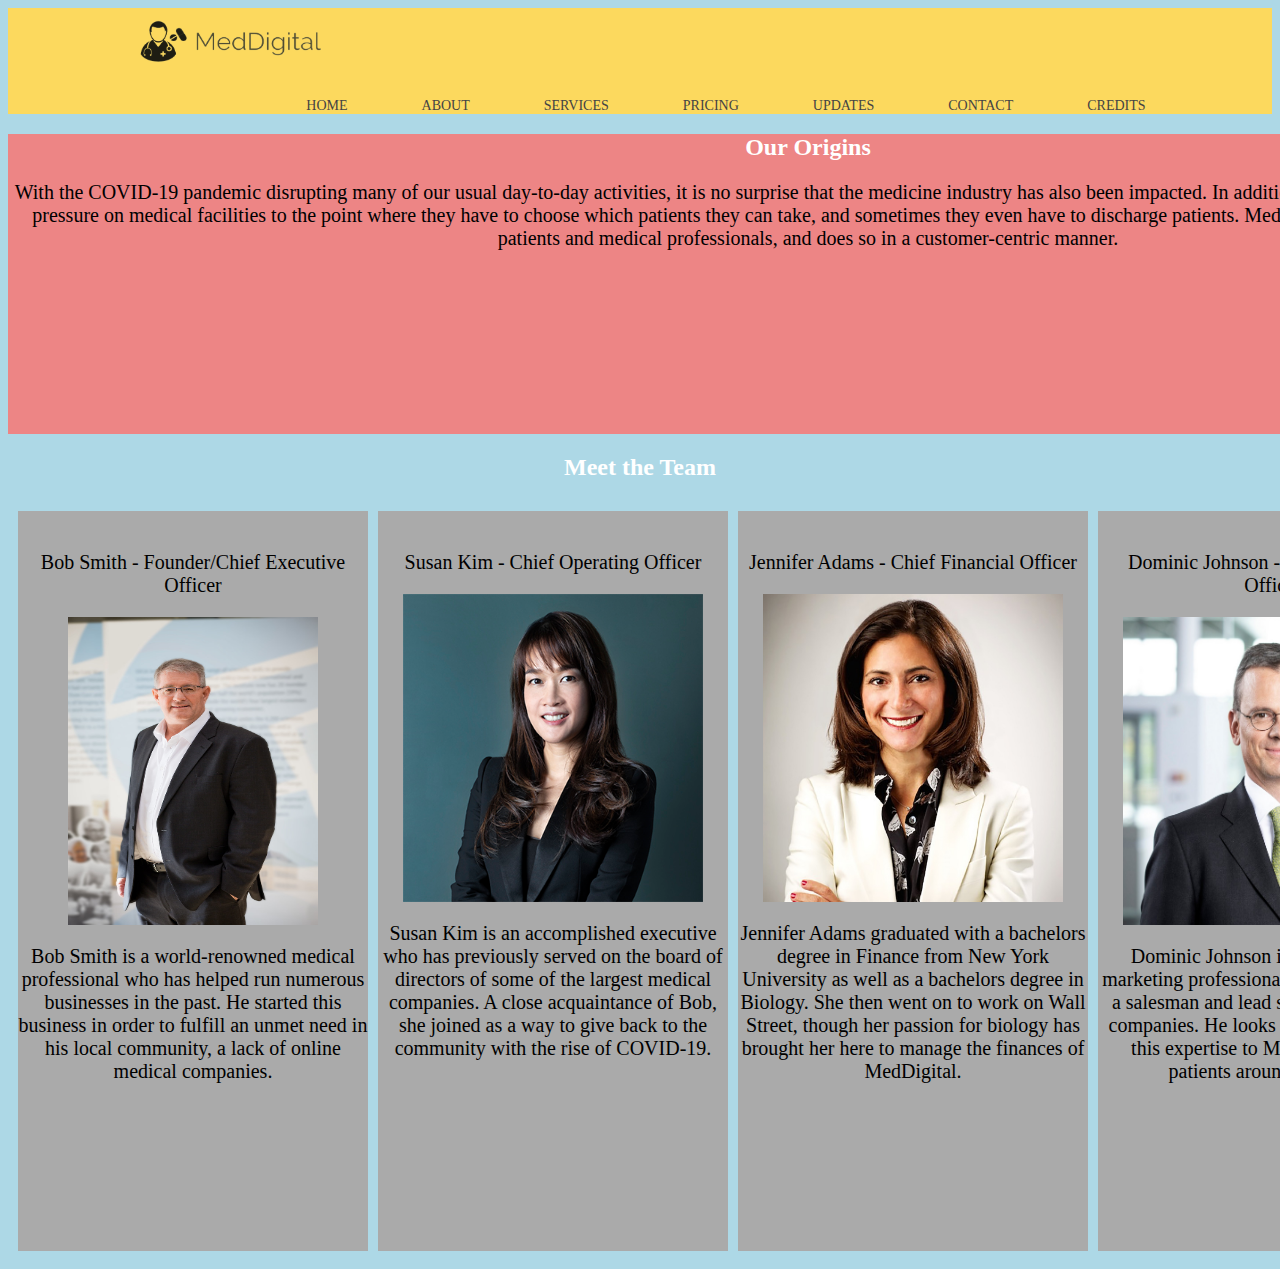
==== about.html @ c2f09fea "changed about page" ====
<!DOCTYPE html>
<html lang = "en-us">
<head>
  <meta charset="UTF-8">
  <meta name="viewport" content="width=device-width, initial-scale=1.0">
  <link rel="stylesheet" href="main.css">
  <title>MedDigital</title>

<style>

#sectionOne {
  height: 300px;
  width: 1600px;
  margin-left: auto;
  margin-right: auto;
  background-color: #ed8585;
}

#sectionTwo {
  height: 700px;
  width: 350px;
  margin-left: auto;
  margin-right: auto;
  background-color: #aaaaaa;

}

.box:hover {
  box-shadow: 0 8px 12px 0 rgba(0,0,0,0.2)
}


.grid-container {
  display: grid;
  grid-template-columns: auto auto auto auto;
  grid-gap: 10px;
  padding: 10px;
}

.grid-container > div {
  text-align: center;
  padding: 20px 0;
  font-size: 30px;
}

</style>
</head>


<body>

<header>
  <div class="container">
    <img src = "BiggerLogo.png" alt = "logo" class = "logo" width ="200" height="45">

    <nav>
      <ul>
        <li><a href="index.html">Home</a></li>
        <li><a href="about.html">About</a></li>
        <li><a href="services.html">Services</a></li>
        <li><a href="pricing.html">Pricing</a></li>
        <li><a href="updates.html">Updates</a></li>
        <li><a href="contact.html">Contact</a></li>
        <li><a href="WorksCited.html">Credits</a></li>
      </ul>
    </nav>
  </div>
</header>



<div class = "box" id = "sectionOne">
  <h2> Our Origins </h2>
  <p> With the COVID-19 pandemic disrupting many of our usual day-to-day activities, it is no surprise that the medicine industry has also been impacted. In addition, COVID-19 has resulted in excessive pressure on medical facilities to the point where they have to choose which patients they can take, and sometimes they even have to discharge patients. MedDigital strives to bridge gaps between patients and medical professionals, and does so in a customer-centric manner. </p>
</div>
   

<h2> Meet the Team </h2>
<div class="grid-container">
<div class = "box" id = "sectionTwo" >
    <p> Bob Smith - Founder/Chief Executive Officer</p>
    <div id="center">
      <img  src="BobSmith.jpg" alt="Medical Telecommunications Company Name" class="center" style="width:250px;height:308px">
      <p > Bob Smith is a world-renowned medical professional who has helped run numerous businesses in the past. He started this business in order to fulfill an unmet need in his local community, a lack of online medical companies. </p>
      <p></p>
    </div>
</div>
  <div class = "box" id = "sectionTwo">
    <p> Susan Kim - Chief Operating Officer</p>
    <div id="center">
      <img src="SusanKim.jpg" alt="Medical Telecommunications Company Name" style="width:300px;height:308px" class="center">
      <p> Susan Kim is an accomplished executive who has previously served on the board of directors of some of the largest medical companies. A close acquaintance of Bob, she joined as a way to give back to the community with the rise of COVID-19. </p>
    </div>
  </div>

  <div class = "box" id = "sectionTwo" style="float: right"> 
    <p> Jennifer Adams - Chief Financial Officer</p>
    <div id="center">
      <p></p>
      <img src="JenniferAdams.jpg" alt="Medical Telecommunications Company Name" style="width:300px;height:308px" class="center">
      <p></p>
      <p> Jennifer Adams graduated with a bachelors degree in Finance from New York University as well as a bachelors degree in Biology. She then went on to work on Wall Street, though her passion for biology has brought her here to manage the finances of MedDigital. </p>
    </div>
  </div>
  <div class = "box" id = "sectionTwo">
    <p> Dominic Johnson - Chief Marketing Officer</p>
    <div id="center">
      <p></p>
      <img src="DominicJohnson.jpg" alt="Medical Telecommunications Company Name" style="width:300px;height:308px" class="center">
      <p></p>
      <p> Dominic Johnson is an experienced marketing professional who has worked as a salesman and lead salesman in various companies. He looks forward to bringing this expertise to MedDigital to help patients around the world. </p>
    </div>
  </div>
</div>

</body>
</html>
---- main.css ----
body {
  background-color: lightblue;
}

.container{
  width: 80%;
  margin: 0 auto;
}

header {
  background: #fcd95e;
}

header::after {
  content: '';
  display: table;
  clear: both;
}

.logo {
  float: left;
  padding: 10px 0;
}

nav {
  float: right;
}

nav ul {
  margin: 0;
  padding: 0;
  list-style: none;
}

nav li {
  display: inline-block;
  margin-left: 70px;
  padding-top: 23px;

  position: relative;
}

nav a {
  color: #444;
  text-decoration: none;
  text-transform: uppercase;
  font-size: 14px;
}

nav a:hover {
  color: #000;
}

nav a::before {
  content: '';
  display: block;
  height: 5px;
  background-color: #444;

  position: absolute;
  top: 0;
  width: 0%;

  transition: all ease-in-out 250ms;
}

nav a:hover::before {
  width: 100%;
}

h1 {
  color: white;
  text-align: center;
}

h2 {
  color: white;
  text-align: center;
}

h4 {
  color: white;
  text-align: center;
}

p {
  font-family: verdana;
  font-size: 20px;
  text-align: center;
}

.center {
  display: block;
  margin-left: auto;
  margin-right: auto;
  width: 50%;
}

.chatbot{
  float:right;
}

#center {
  width: inherit;
}
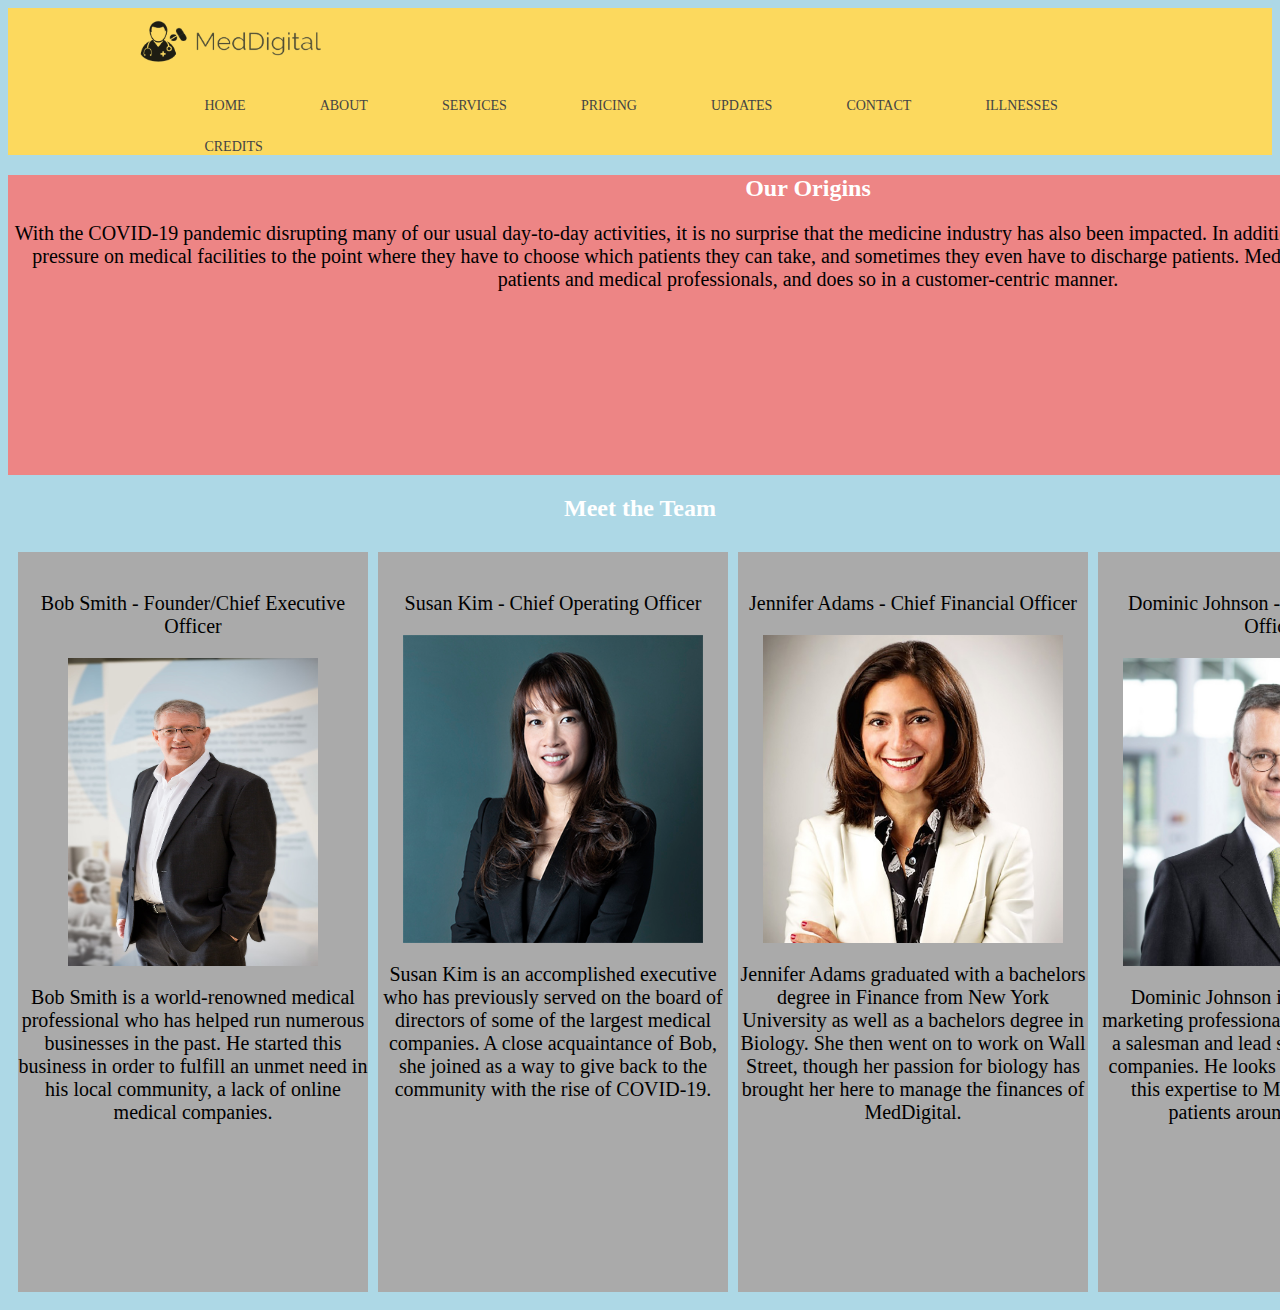
==== commit 332a97cd: "new diseases page" ====
--- a/about.html
+++ b/about.html
@@ -61,6 +61,7 @@
         <li><a href="pricing.html">Pricing</a></li>
         <li><a href="updates.html">Updates</a></li>
         <li><a href="contact.html">Contact</a></li>
+        <li><a href="diseases.html">Illnesses</a></li>
         <li><a href="WorksCited.html">Credits</a></li>
       </ul>
     </nav>
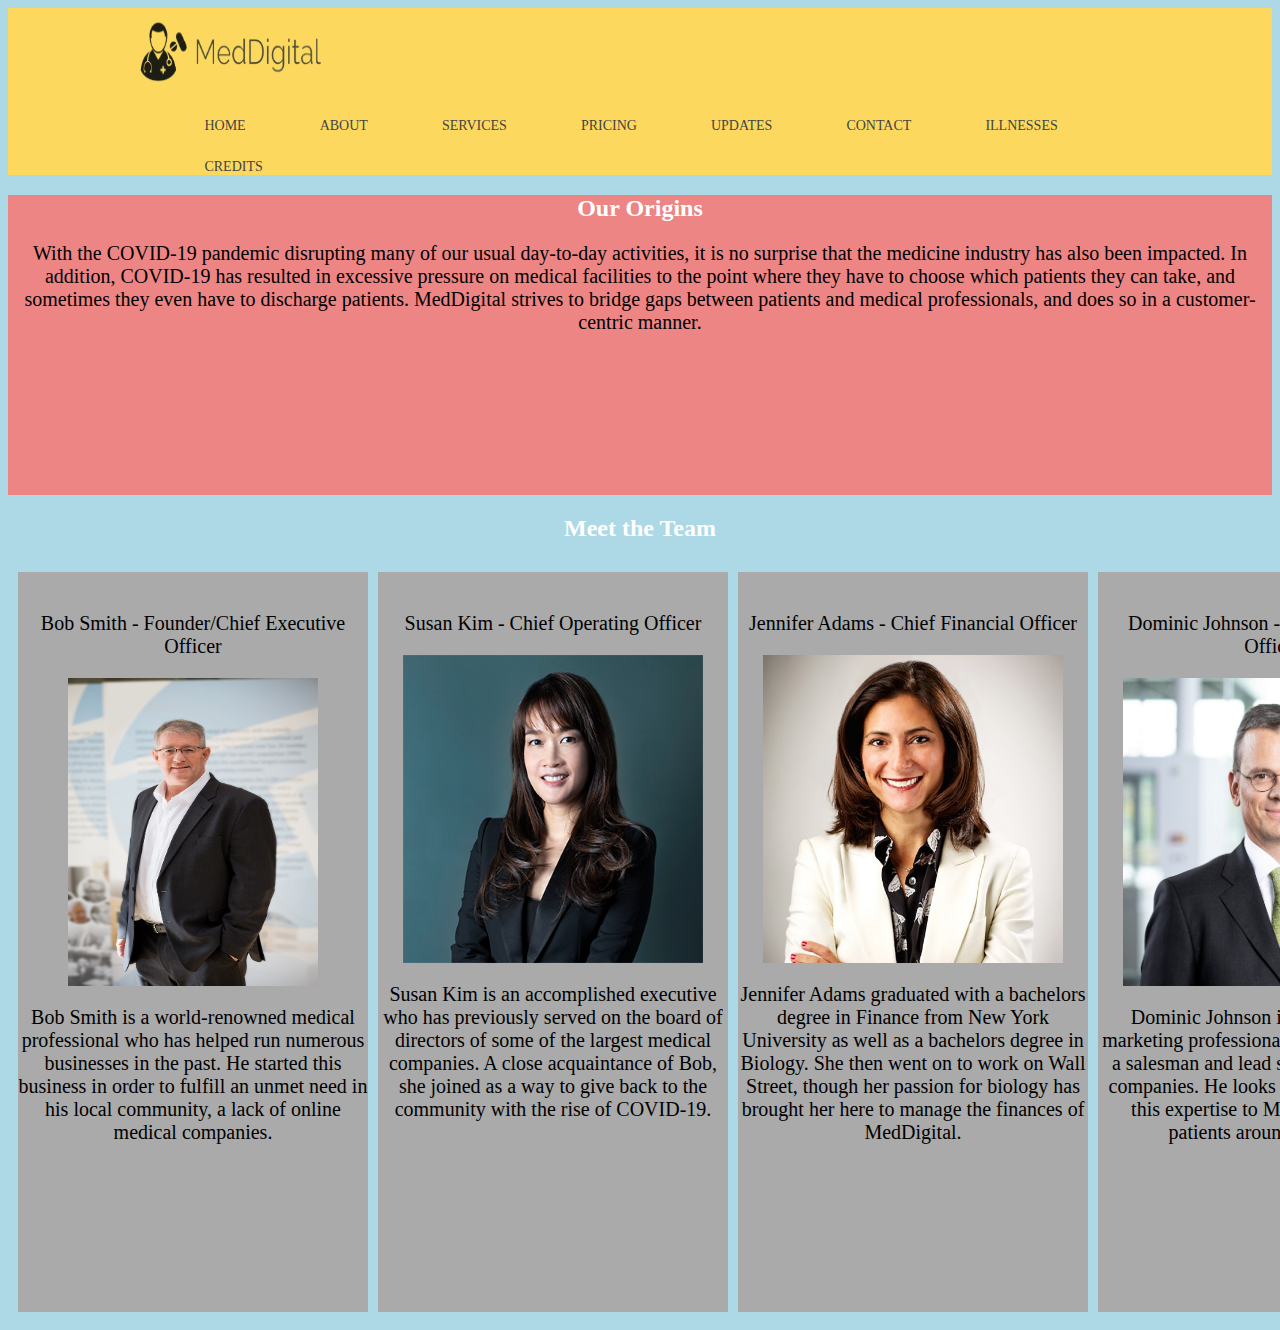
==== commit 0b1fd7f9: "Add files via upload" ====
--- a/about.html
+++ b/about.html
@@ -10,7 +10,7 @@
 
 #sectionOne {
   height: 300px;
-  width: 1600px;
+  width: auto;
   margin-left: auto;
   margin-right: auto;
   background-color: #ed8585;
@@ -43,7 +43,20 @@
   font-size: 30px;
 }
 
+@media only screen and (max-width: 600px) {
+  .columns {
+    width: 100%;
+  }
+  .grid-container {
+    display: grid;
+    grid-template-columns: auto auto auto auto;
+    grid-gap: 10px;
+    padding: 10px;
+  }
+}
+
 </style>
+
 </head>
 
 
@@ -51,7 +64,7 @@
 
 <header>
   <div class="container">
-    <img src = "BiggerLogo.png" alt = "logo" class = "logo" width ="200" height="45">
+    <img src = "BiggerLogo.png" alt = "logo" class = "logo" width ="200" height="65">
 
     <nav>
       <ul>
@@ -74,7 +87,7 @@
   <h2> Our Origins </h2>
   <p> With the COVID-19 pandemic disrupting many of our usual day-to-day activities, it is no surprise that the medicine industry has also been impacted. In addition, COVID-19 has resulted in excessive pressure on medical facilities to the point where they have to choose which patients they can take, and sometimes they even have to discharge patients. MedDigital strives to bridge gaps between patients and medical professionals, and does so in a customer-centric manner. </p>
 </div>
-   
+
 
 <h2> Meet the Team </h2>
 <div class="grid-container">
@@ -94,7 +107,7 @@
     </div>
   </div>
 
-  <div class = "box" id = "sectionTwo" style="float: right"> 
+  <div class = "box" id = "sectionTwo" style="float: right">
     <p> Jennifer Adams - Chief Financial Officer</p>
     <div id="center">
       <p></p>
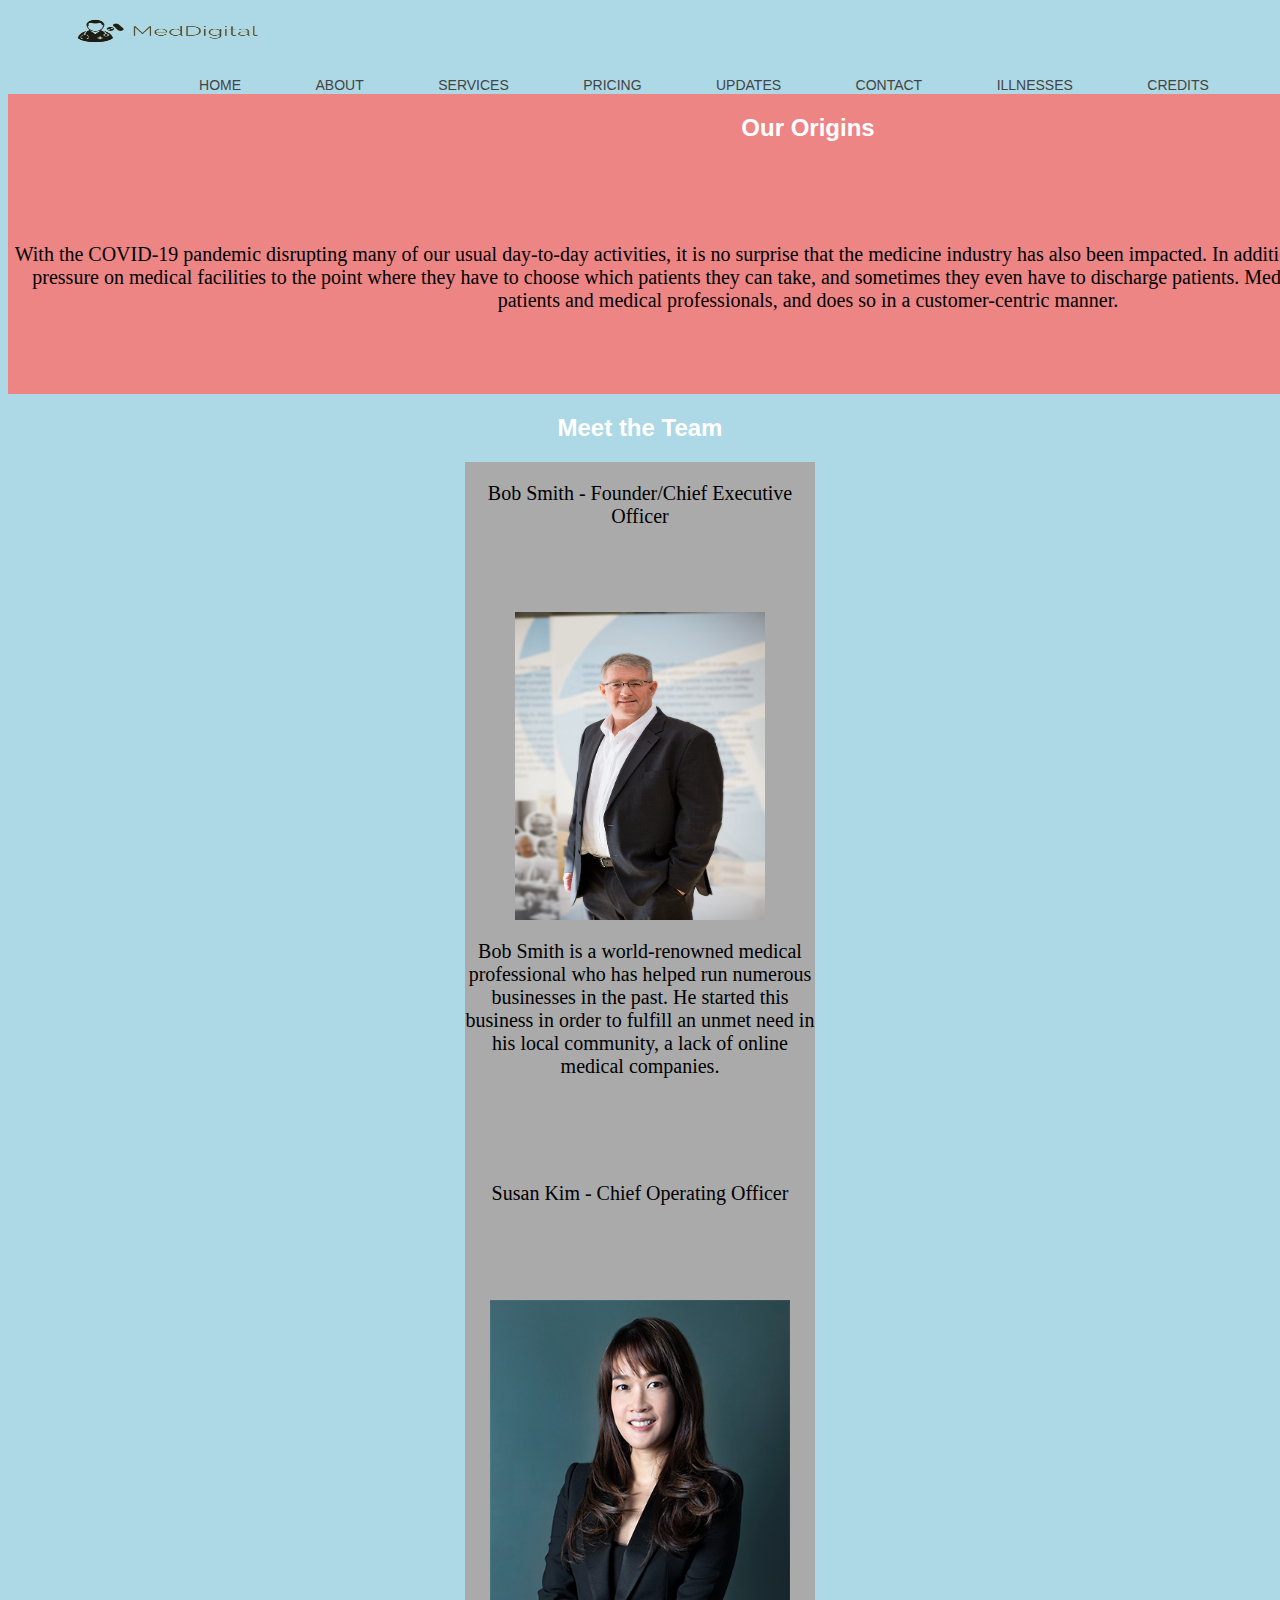
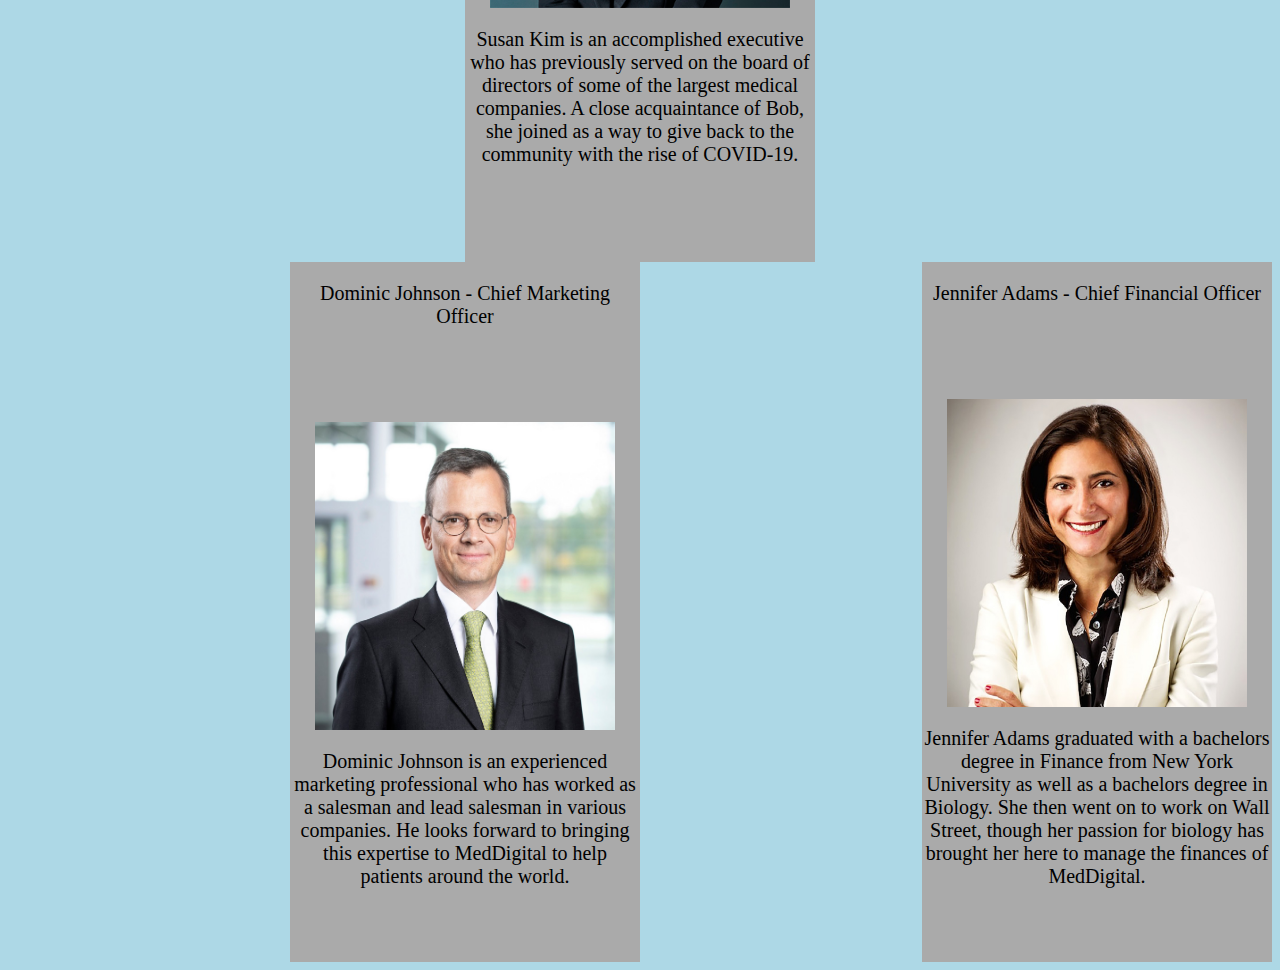
==== commit 8792147b: "its making me commit for some reason" ====
--- a/about.html
+++ b/about.html
@@ -10,10 +10,13 @@
 
 #sectionOne {
   height: 300px;
-  width: auto;
+  width: 1600px;
   margin-left: auto;
   margin-right: auto;
   background-color: #ed8585;
+  display: flex;
+  justify-content: center;
+  flex-wrap: wrap;
 }
 
 #sectionTwo {
@@ -22,6 +25,10 @@
   margin-left: auto;
   margin-right: auto;
   background-color: #aaaaaa;
+  display: flex;
+  justify-content: center;
+  flex-wrap: wrap;
+  margin: auto;
 
 }
 
@@ -31,32 +38,19 @@
 
 
 .grid-container {
-  display: grid;
+  /*display: grid;
   grid-template-columns: auto auto auto auto;
   grid-gap: 10px;
-  padding: 10px;
+  padding: 10px;*/
 }
 
 .grid-container > div {
-  text-align: center;
+  /*text-align: center;
   padding: 20px 0;
-  font-size: 30px;
-}
-
-@media only screen and (max-width: 600px) {
-  .columns {
-    width: 100%;
-  }
-  .grid-container {
-    display: grid;
-    grid-template-columns: auto auto auto auto;
-    grid-gap: 10px;
-    padding: 10px;
-  }
+  font-size: 30px;*/
 }
 
 </style>
-
 </head>
 
 
@@ -64,7 +58,7 @@
 
 <header>
   <div class="container">
-    <img src = "BiggerLogo.png" alt = "logo" class = "logo" width ="200" height="65">
+    <img src = "BiggerLogo.png" alt = "logo" class = "logo" width ="200" height="45">
 
     <nav>
       <ul>
@@ -87,7 +81,7 @@
   <h2> Our Origins </h2>
   <p> With the COVID-19 pandemic disrupting many of our usual day-to-day activities, it is no surprise that the medicine industry has also been impacted. In addition, COVID-19 has resulted in excessive pressure on medical facilities to the point where they have to choose which patients they can take, and sometimes they even have to discharge patients. MedDigital strives to bridge gaps between patients and medical professionals, and does so in a customer-centric manner. </p>
 </div>
-
+   
 
 <h2> Meet the Team </h2>
 <div class="grid-container">
@@ -107,7 +101,7 @@
     </div>
   </div>
 
-  <div class = "box" id = "sectionTwo" style="float: right">
+  <div class = "box" id = "sectionTwo" style="float: right"> 
     <p> Jennifer Adams - Chief Financial Officer</p>
     <div id="center">
       <p></p>
--- a/main.css
+++ b/main.css
@@ -1,20 +1,22 @@
+*{
+  font-family: 'Poppins', sans-serif;
+  box-sizing: border-box;
+}
+
 body {
   background-color: lightblue;
 }
 
 .container{
-  width: 80%;
+  width: 90%;
   margin: 0 auto;
-}
-
-header {
-  background: #fcd95e;
 }
 
 header::after {
   content: '';
   display: table;
   clear: both;
+  z-index: 1;
 }
 
 .logo {
@@ -38,6 +40,7 @@
   padding-top: 23px;
 
   position: relative;
+  z-index: 1;
 }
 
 nav a {
@@ -69,7 +72,6 @@
 }
 
 h1 {
-  color: white;
   text-align: center;
 }
 
@@ -79,7 +81,6 @@
 }
 
 h4 {
-  color: white;
   text-align: center;
 }
 
@@ -103,3 +104,55 @@
 #center {
   width: inherit;
 }
+
+.background {
+  background-image: url('');
+  min-height: 100%;
+  background-attachment: fixed;
+  background-position: center;
+  background-repeat: no-repeat;
+  background-size: cover;
+  overflow: hidden;
+}
+
+#homepageVideo{
+  position: absolute;
+  right: 0;
+  bottom: 0;
+  min-width: 100%;
+  min-height: 100%;
+  opacity: 0.75;
+  z-index: -2;
+}
+
+
+.Homepagee {
+  position: fixed;
+  bottom: 0;
+  right: 0;
+  left: 0;
+  color: #f1f1f1;
+  float: center;
+  color: black;
+}
+
+
+.ChatBotButton{
+  float:right;
+  padding-left: 1000px;
+}
+
+.companyIntroduction{
+  position: relative;
+  width: 100%;
+  min-height: 100vh;
+  display: flex;
+  flex-direction: column;
+  justify-content: flex-start;
+}
+
+.majorText{
+  max-width: 650px;
+  margin: 250px 100px;
+  color: black;
+}
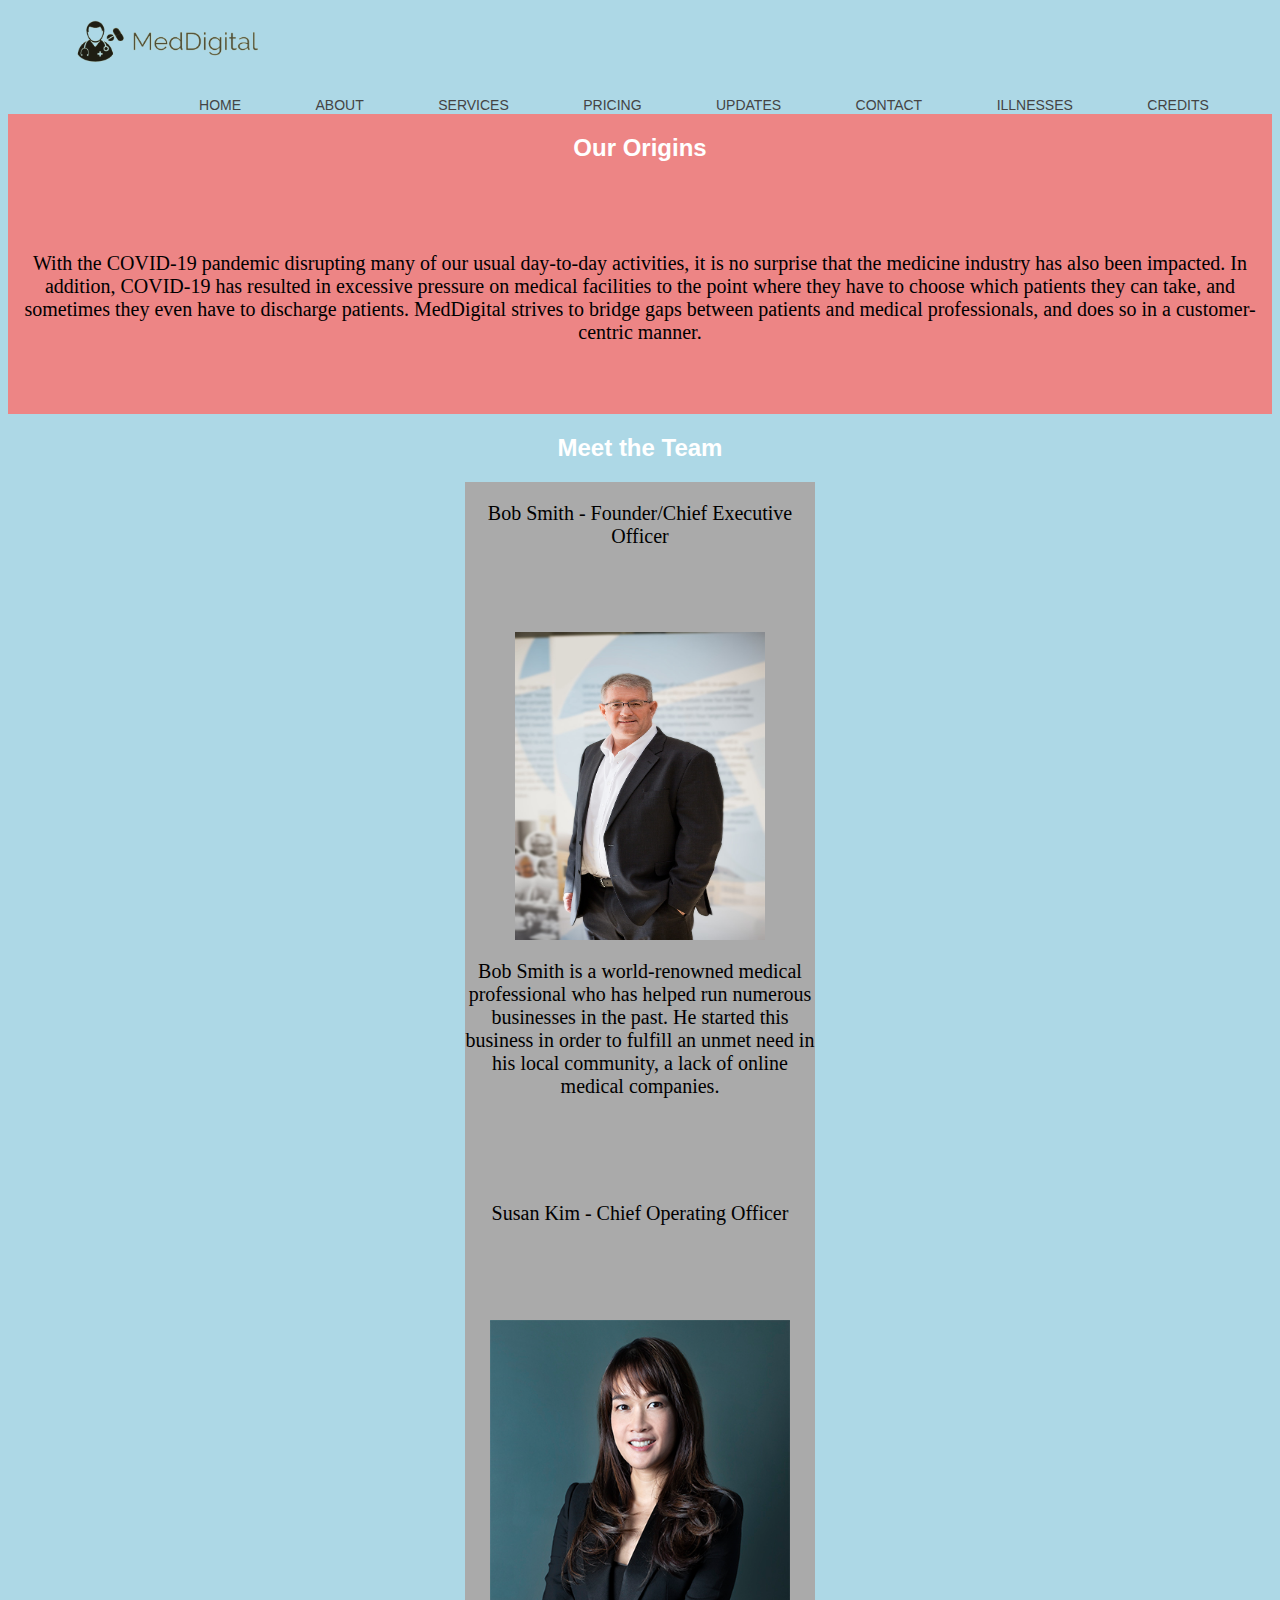
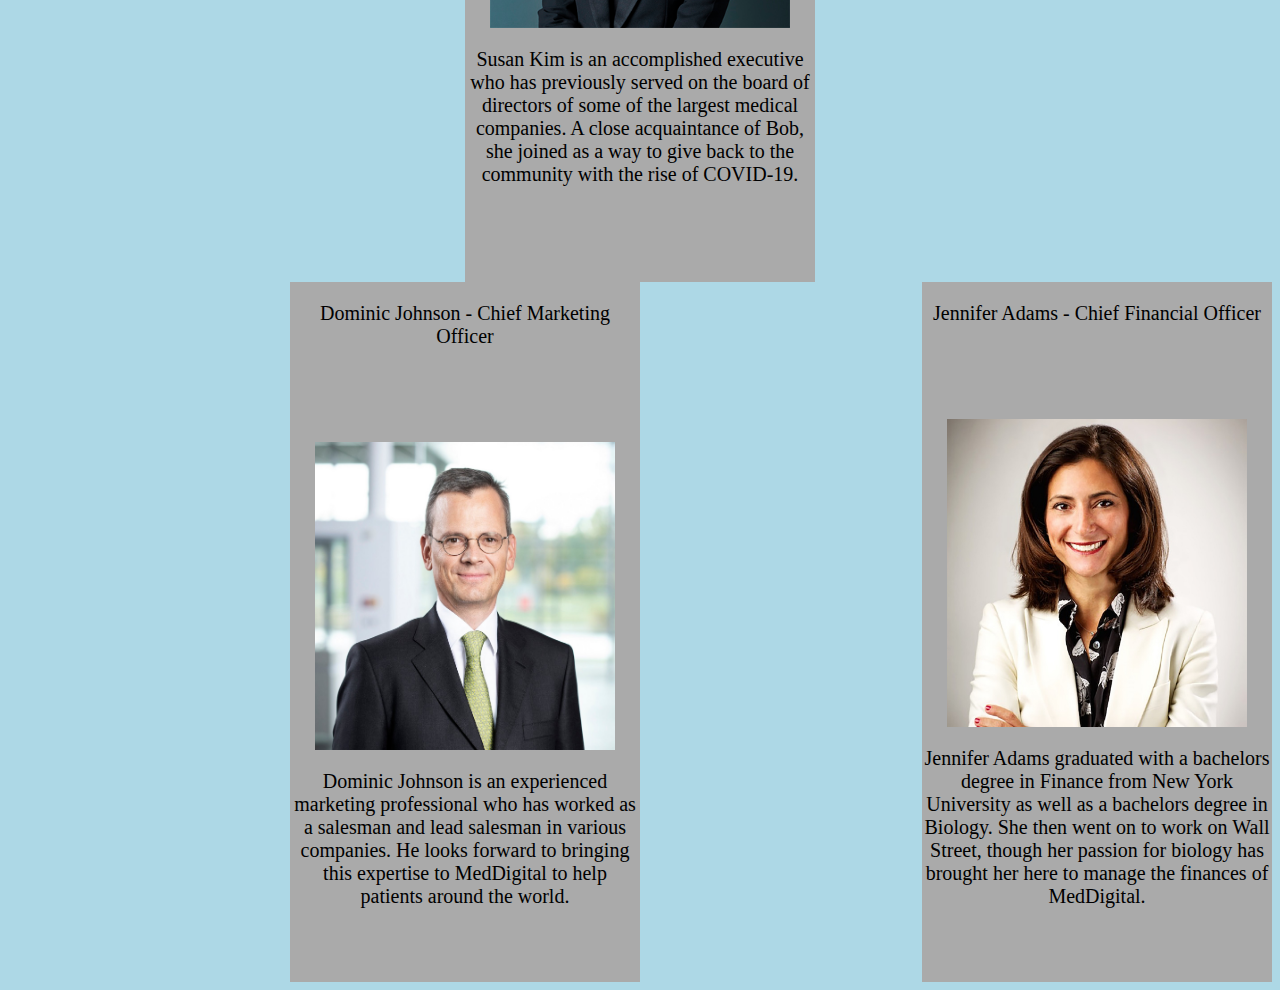
==== commit 58e53d2a: "commited" ====
--- a/about.html
+++ b/about.html
@@ -10,7 +10,7 @@
 
 #sectionOne {
   height: 300px;
-  width: 1600px;
+  width: auto;
   margin-left: auto;
   margin-right: auto;
   background-color: #ed8585;
@@ -50,7 +50,20 @@
   font-size: 30px;*/
 }
 
+@media only screen and (max-width: 600px) {
+  .columns {
+    width: 100%;
+  }
+  .grid-container {
+    display: grid;
+    grid-template-columns: auto auto auto auto;
+    grid-gap: 10px;
+    padding: 10px;
+  }
+}
+
 </style>
+
 </head>
 
 
@@ -58,7 +71,7 @@
 
 <header>
   <div class="container">
-    <img src = "BiggerLogo.png" alt = "logo" class = "logo" width ="200" height="45">
+    <img src = "BiggerLogo.png" alt = "logo" class = "logo" width ="200" height="65">
 
     <nav>
       <ul>
@@ -81,7 +94,7 @@
   <h2> Our Origins </h2>
   <p> With the COVID-19 pandemic disrupting many of our usual day-to-day activities, it is no surprise that the medicine industry has also been impacted. In addition, COVID-19 has resulted in excessive pressure on medical facilities to the point where they have to choose which patients they can take, and sometimes they even have to discharge patients. MedDigital strives to bridge gaps between patients and medical professionals, and does so in a customer-centric manner. </p>
 </div>
-   
+
 
 <h2> Meet the Team </h2>
 <div class="grid-container">
@@ -101,7 +114,7 @@
     </div>
   </div>
 
-  <div class = "box" id = "sectionTwo" style="float: right"> 
+  <div class = "box" id = "sectionTwo" style="float: right">
     <p> Jennifer Adams - Chief Financial Officer</p>
     <div id="center">
       <p></p>
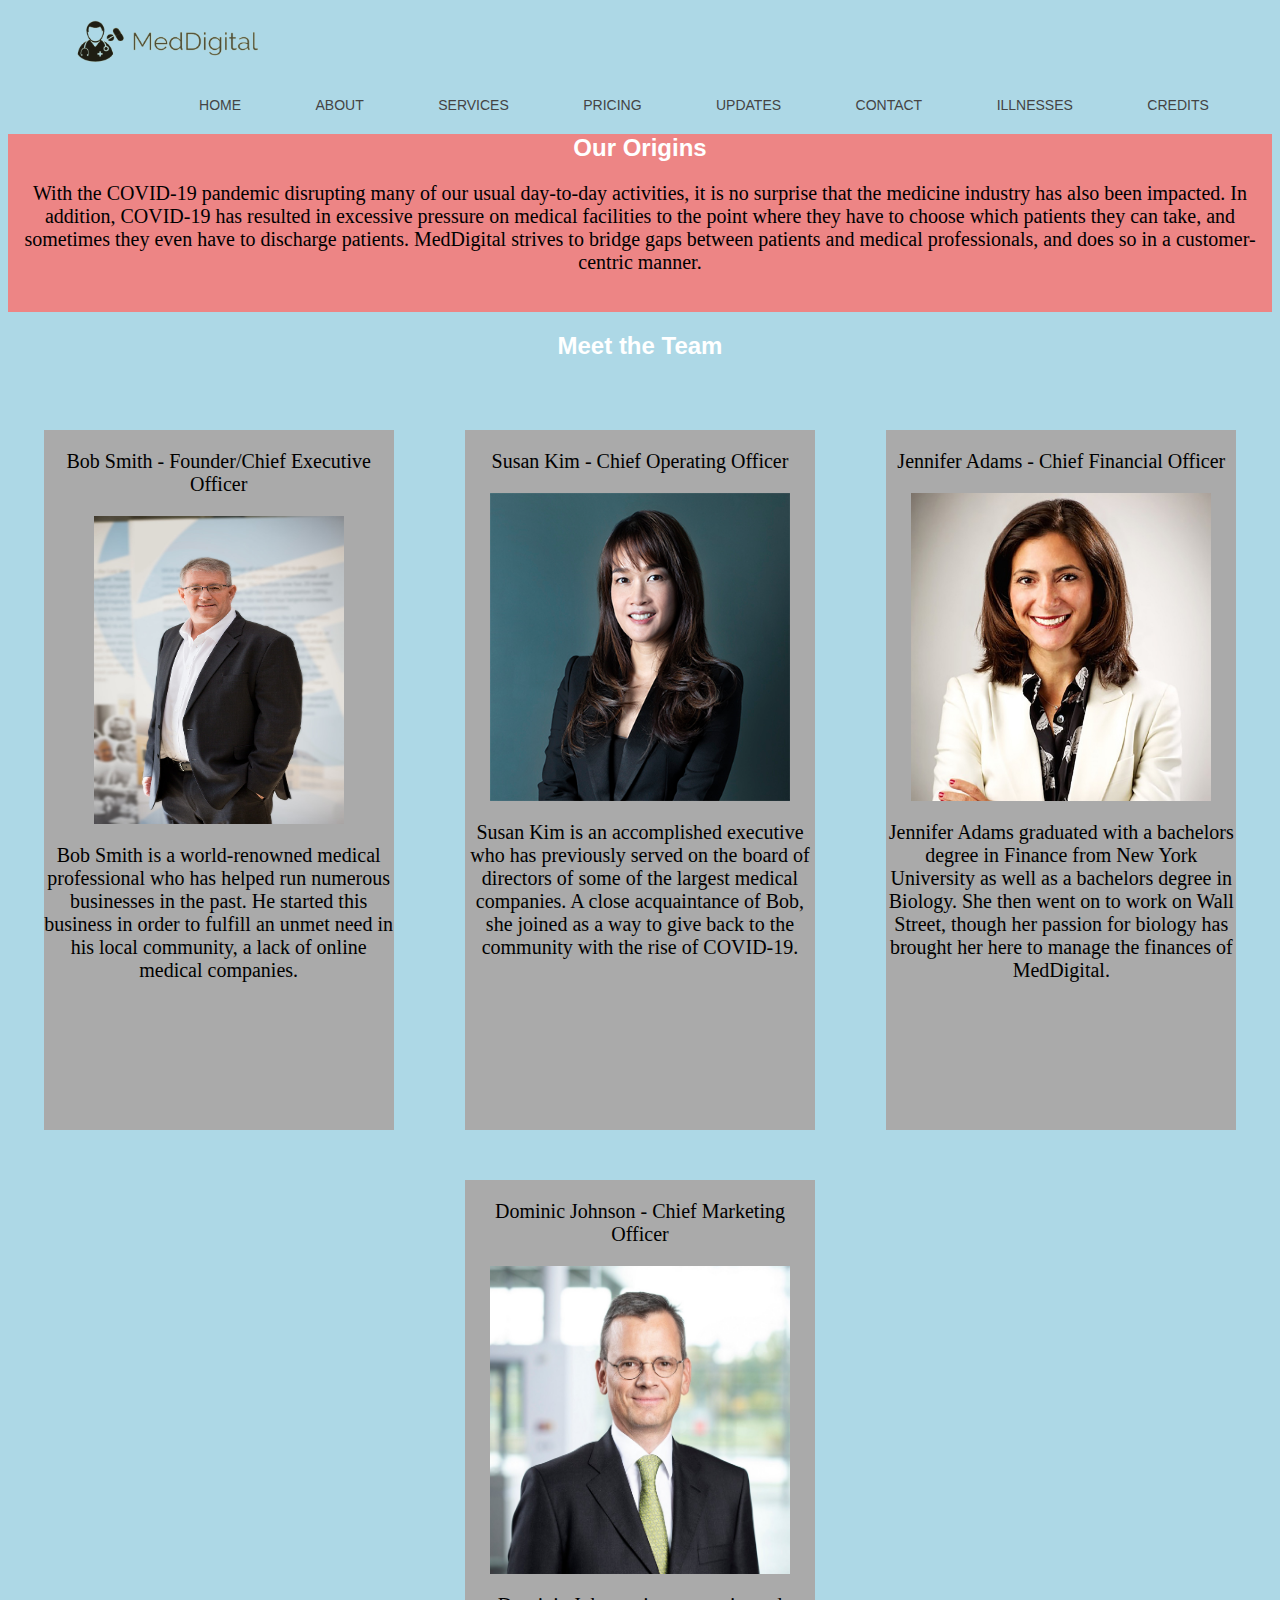
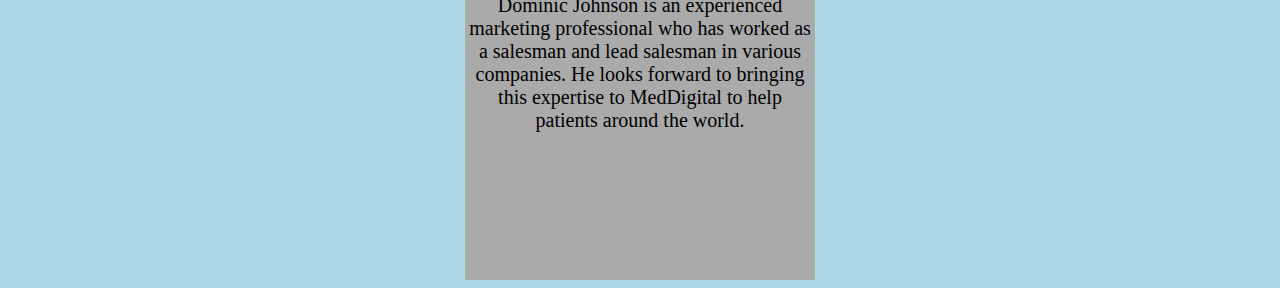
==== commit 18347621: "fixed shrinking problems" ====
--- a/about.html
+++ b/about.html
@@ -9,103 +9,82 @@
 <style>
 
 #sectionOne {
-  height: 300px;
-  width: auto;
-  margin-left: auto;
-  margin-right: auto;
+  
+  margin: auto;
   background-color: #ed8585;
+  
+}
+
+#sectionTwo {
+  height: 700px;
+  width: 350px;
+  background-color: #aaaaaa;
+  margin-top: 50px;
+}
+
+.box:hover {
+  box-shadow: 0 8px 12px 0 rgba(0,0,0,0.2);
+
+}
+
+.in {
+    display:inline;
+}
+
+.grid-container {
   display: flex;
   justify-content: center;
   flex-wrap: wrap;
 }
 
-#sectionTwo {
-  height: 700px;
-  width: 350px;
-  margin-left: auto;
-  margin-right: auto;
-  background-color: #aaaaaa;
-  display: flex;
-  justify-content: center;
-  flex-wrap: wrap;
+.grid-container > div {
   margin: auto;
-
-}
-
-.box:hover {
-  box-shadow: 0 8px 12px 0 rgba(0,0,0,0.2)
-}
-
-
-.grid-container {
-  /*display: grid;
-  grid-template-columns: auto auto auto auto;
-  grid-gap: 10px;
-  padding: 10px;*/
-}
-
-.grid-container > div {
-  /*text-align: center;
-  padding: 20px 0;
-  font-size: 30px;*/
-}
-
-@media only screen and (max-width: 600px) {
-  .columns {
-    width: 100%;
-  }
-  .grid-container {
-    display: grid;
-    grid-template-columns: auto auto auto auto;
-    grid-gap: 10px;
-    padding: 10px;
-  }
 }
 
 </style>
-
 </head>
 
 
 <body>
 
-<header>
-  <div class="container">
-    <img src = "BiggerLogo.png" alt = "logo" class = "logo" width ="200" height="65">
-
-    <nav>
-      <ul>
-        <li><a href="index.html">Home</a></li>
-        <li><a href="about.html">About</a></li>
-        <li><a href="services.html">Services</a></li>
-        <li><a href="pricing.html">Pricing</a></li>
-        <li><a href="updates.html">Updates</a></li>
-        <li><a href="contact.html">Contact</a></li>
-        <li><a href="diseases.html">Illnesses</a></li>
-        <li><a href="WorksCited.html">Credits</a></li>
-      </ul>
-    </nav>
-  </div>
-</header>
+  <header>
+    <div class="container">
+      <img src = "BiggerLogo.png" alt = "logo" class = "logo" width ="200" height="65">
+  
+      <nav>
+        <ul>
+          <li><a href="index.html">Home</a></li>
+          <li><a href="about.html">About</a></li>
+          <li><a href="services.html">Services</a></li>
+          <li><a href="pricing.html">Pricing</a></li>
+          <li><a href="updates.html">Updates</a></li>
+          <li><a href="contact.html">Contact</a></li>
+          <li><a href="diseases.html">Illnesses</a></li>
+          <li><a href="WorksCited.html">Credits</a></li>
+        </ul>
+      </nav>
+    </div>
+  </header>
 
 
 
 <div class = "box" id = "sectionOne">
   <h2> Our Origins </h2>
   <p> With the COVID-19 pandemic disrupting many of our usual day-to-day activities, it is no surprise that the medicine industry has also been impacted. In addition, COVID-19 has resulted in excessive pressure on medical facilities to the point where they have to choose which patients they can take, and sometimes they even have to discharge patients. MedDigital strives to bridge gaps between patients and medical professionals, and does so in a customer-centric manner. </p>
+  <br>
 </div>
-
+   
 
 <h2> Meet the Team </h2>
 <div class="grid-container">
-<div class = "box" id = "sectionTwo" >
+  <div class = "box" id = "sectionTwo" >
     <p> Bob Smith - Founder/Chief Executive Officer</p>
     <div id="center">
       <img  src="BobSmith.jpg" alt="Medical Telecommunications Company Name" class="center" style="width:250px;height:308px">
       <p > Bob Smith is a world-renowned medical professional who has helped run numerous businesses in the past. He started this business in order to fulfill an unmet need in his local community, a lack of online medical companies. </p>
       <p></p>
     </div>
-</div>
+  </div>
   <div class = "box" id = "sectionTwo">
     <p> Susan Kim - Chief Operating Officer</p>
     <div id="center">
@@ -113,22 +92,17 @@
       <p> Susan Kim is an accomplished executive who has previously served on the board of directors of some of the largest medical companies. A close acquaintance of Bob, she joined as a way to give back to the community with the rise of COVID-19. </p>
     </div>
   </div>
-
-  <div class = "box" id = "sectionTwo" style="float: right">
-    <p> Jennifer Adams - Chief Financial Officer</p>
+  <div class = "box" id = "sectionTwo"  style="float: right">
+    <p>Jennifer Adams - Chief Financial Officer</p>
     <div id="center">
-      <p></p>
       <img src="JenniferAdams.jpg" alt="Medical Telecommunications Company Name" style="width:300px;height:308px" class="center">
-      <p></p>
       <p> Jennifer Adams graduated with a bachelors degree in Finance from New York University as well as a bachelors degree in Biology. She then went on to work on Wall Street, though her passion for biology has brought her here to manage the finances of MedDigital. </p>
     </div>
   </div>
   <div class = "box" id = "sectionTwo">
     <p> Dominic Johnson - Chief Marketing Officer</p>
     <div id="center">
-      <p></p>
       <img src="DominicJohnson.jpg" alt="Medical Telecommunications Company Name" style="width:300px;height:308px" class="center">
-      <p></p>
       <p> Dominic Johnson is an experienced marketing professional who has worked as a salesman and lead salesman in various companies. He looks forward to bringing this expertise to MedDigital to help patients around the world. </p>
     </div>
   </div>
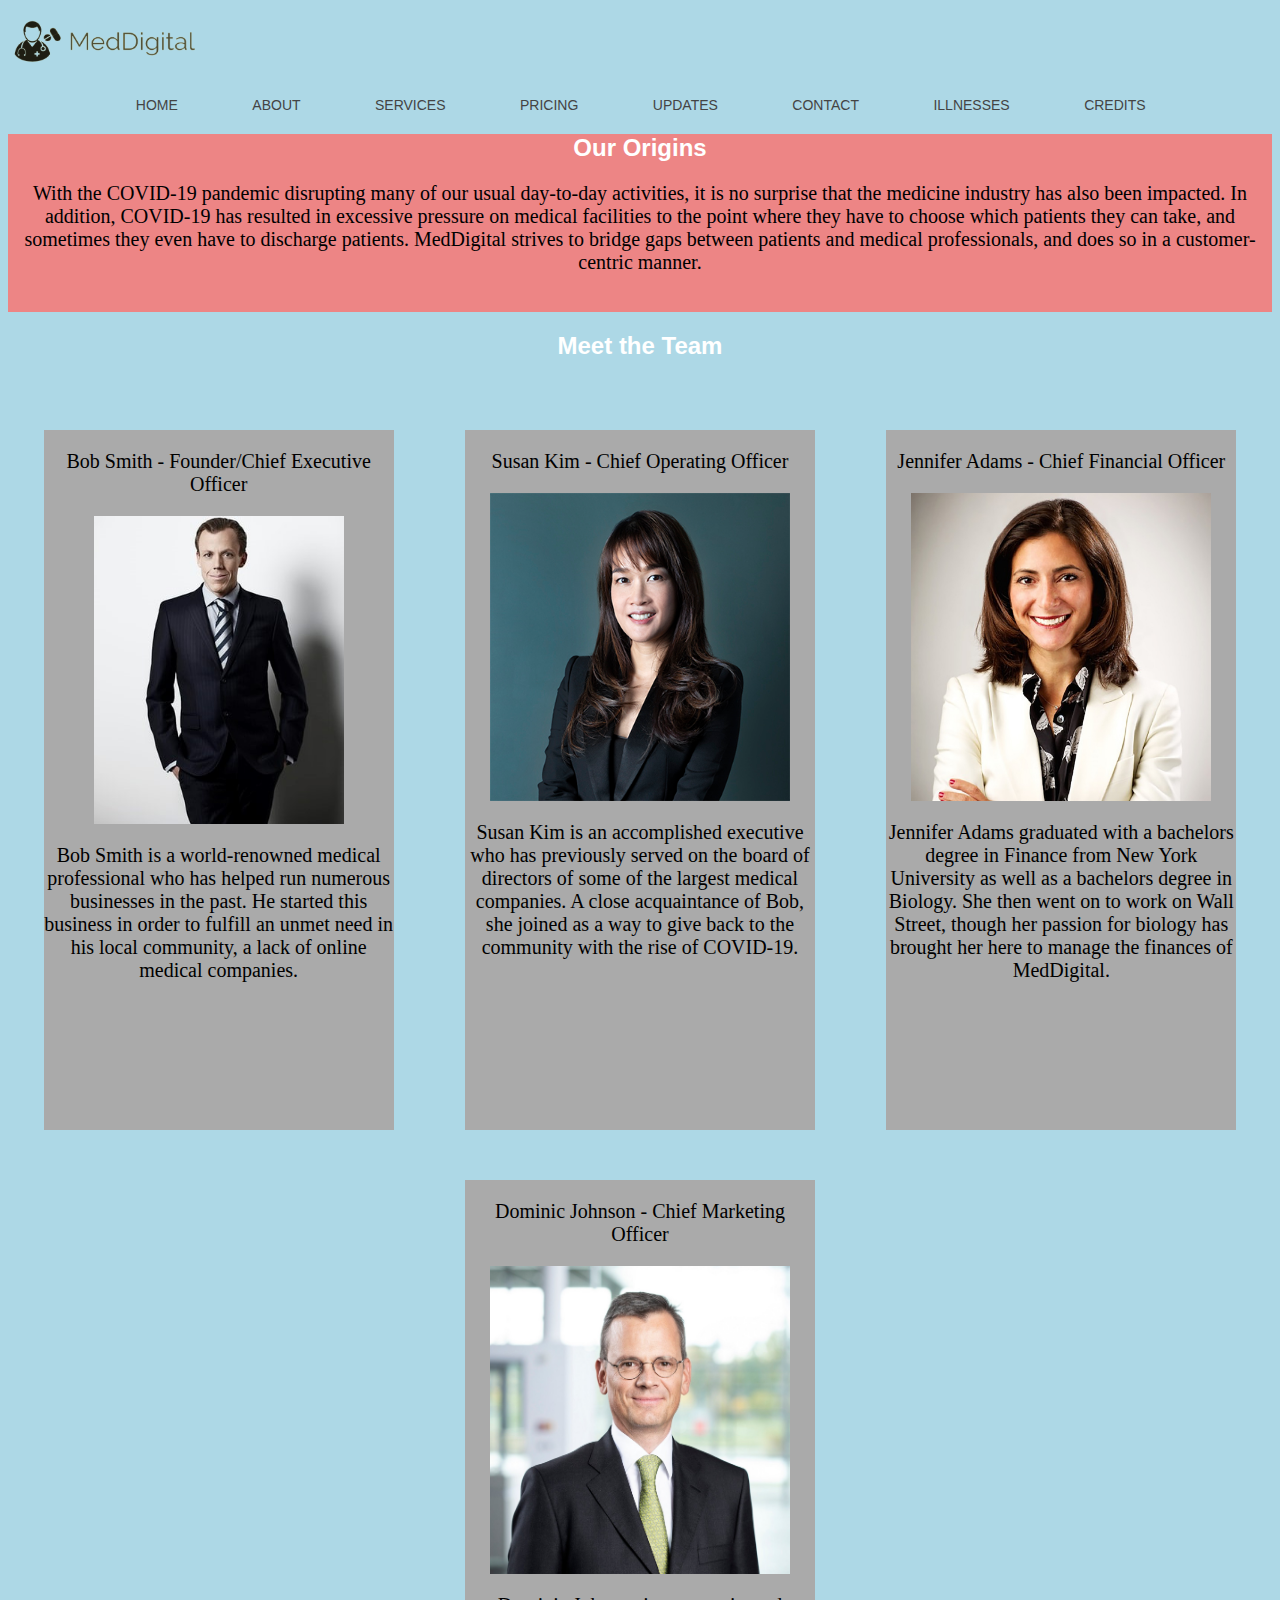
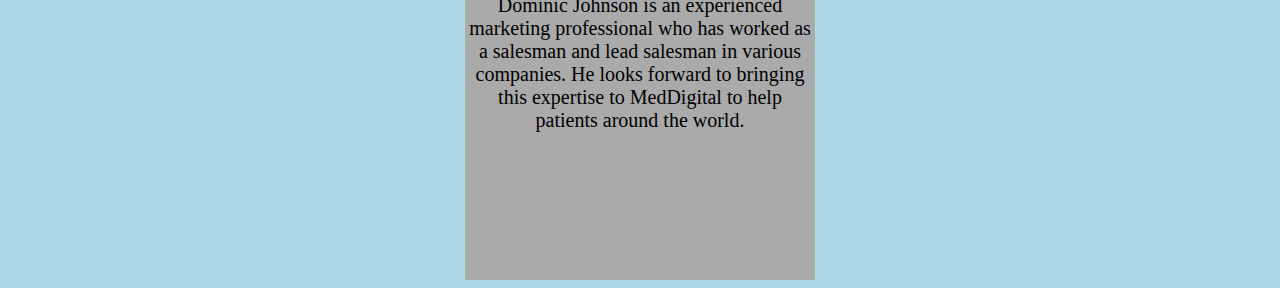
==== commit 10569586: "Add files via upload" ====
--- a/about.html
+++ b/about.html
@@ -6,40 +6,48 @@
   <link rel="stylesheet" href="main.css">
   <title>MedDigital</title>
 
-<style>
+  <!DOCTYPE html>
+  <html lang = "en-us">
+  <head>
+    <meta charset="UTF-8">
+    <meta name="viewport" content="width=device-width, initial-scale=1.0">
+    <link rel="stylesheet" href="main.css">
+    <title>MedDigital</title>
 
-#sectionOne {
-  
-  margin: auto;
-  background-color: #ed8585;
-  
-}
+  <style>
 
-#sectionTwo {
-  height: 700px;
-  width: 350px;
-  background-color: #aaaaaa;
-  margin-top: 50px;
-}
+  #sectionOne {
 
-.box:hover {
-  box-shadow: 0 8px 12px 0 rgba(0,0,0,0.2);
+    margin: auto;
+    background-color: #ed8585;
 
-}
+  }
 
-.in {
-    display:inline;
-}
+  #sectionTwo {
+    height: 700px;
+    width: 350px;
+    background-color: #aaaaaa;
+    margin-top: 50px;
+  }
 
-.grid-container {
-  display: flex;
-  justify-content: center;
-  flex-wrap: wrap;
-}
+  .box:hover {
+    box-shadow: 0 8px 12px 0 rgba(0,0,0,0.2);
 
-.grid-container > div {
-  margin: auto;
-}
+  }
+
+  .in {
+      display:inline;
+  }
+
+  .grid-container {
+    display: flex;
+    justify-content: center;
+    flex-wrap: wrap;
+  }
+
+  .grid-container > div {
+    margin: auto;
+  }
 
 </style>
 </head>
@@ -50,7 +58,7 @@
   <header>
     <div class="container">
       <img src = "BiggerLogo.png" alt = "logo" class = "logo" width ="200" height="65">
-  
+
       <nav>
         <ul>
           <li><a href="index.html">Home</a></li>
@@ -73,14 +81,14 @@
   <p> With the COVID-19 pandemic disrupting many of our usual day-to-day activities, it is no surprise that the medicine industry has also been impacted. In addition, COVID-19 has resulted in excessive pressure on medical facilities to the point where they have to choose which patients they can take, and sometimes they even have to discharge patients. MedDigital strives to bridge gaps between patients and medical professionals, and does so in a customer-centric manner. </p>
   <br>
 </div>
-   
+
 
 <h2> Meet the Team </h2>
 <div class="grid-container">
   <div class = "box" id = "sectionTwo" >
     <p> Bob Smith - Founder/Chief Executive Officer</p>
     <div id="center">
-      <img  src="BobSmith.jpg" alt="Medical Telecommunications Company Name" class="center" style="width:250px;height:308px">
+      <img  src="Bob-Smith-2.jpg" alt="Medical Telecommunications Company Name" class="center" style="width:250px;height:308px">
       <p > Bob Smith is a world-renowned medical professional who has helped run numerous businesses in the past. He started this business in order to fulfill an unmet need in his local community, a lack of online medical companies. </p>
       <p></p>
     </div>
--- a/main.css
+++ b/main.css
@@ -9,7 +9,7 @@
 
 .container{
   width: 90%;
-  margin: 0 auto;
+  margin:0;
 }
 
 header::after {
@@ -116,7 +116,7 @@
 }
 
 #homepageVideo{
-  position: absolute;
+  position:absolute;
   right: 0;
   bottom: 0;
   min-width: 100%;
@@ -153,6 +153,7 @@
 
 .majorText{
   max-width: 650px;
-  margin: 250px 100px;
+  padding-top: 8%;
+  float: left;
   color: black;
 }
--- a/main.css
+++ b/main.css
@@ -9,7 +9,7 @@
 
 .container{
   width: 90%;
-  margin: 0 auto;
+  margin:0;
 }
 
 header::after {
@@ -116,7 +116,7 @@
 }
 
 #homepageVideo{
-  position: absolute;
+  position:absolute;
   right: 0;
   bottom: 0;
   min-width: 100%;
@@ -153,6 +153,7 @@
 
 .majorText{
   max-width: 650px;
-  margin: 250px 100px;
+  padding-top: 8%;
+  float: left;
   color: black;
 }
